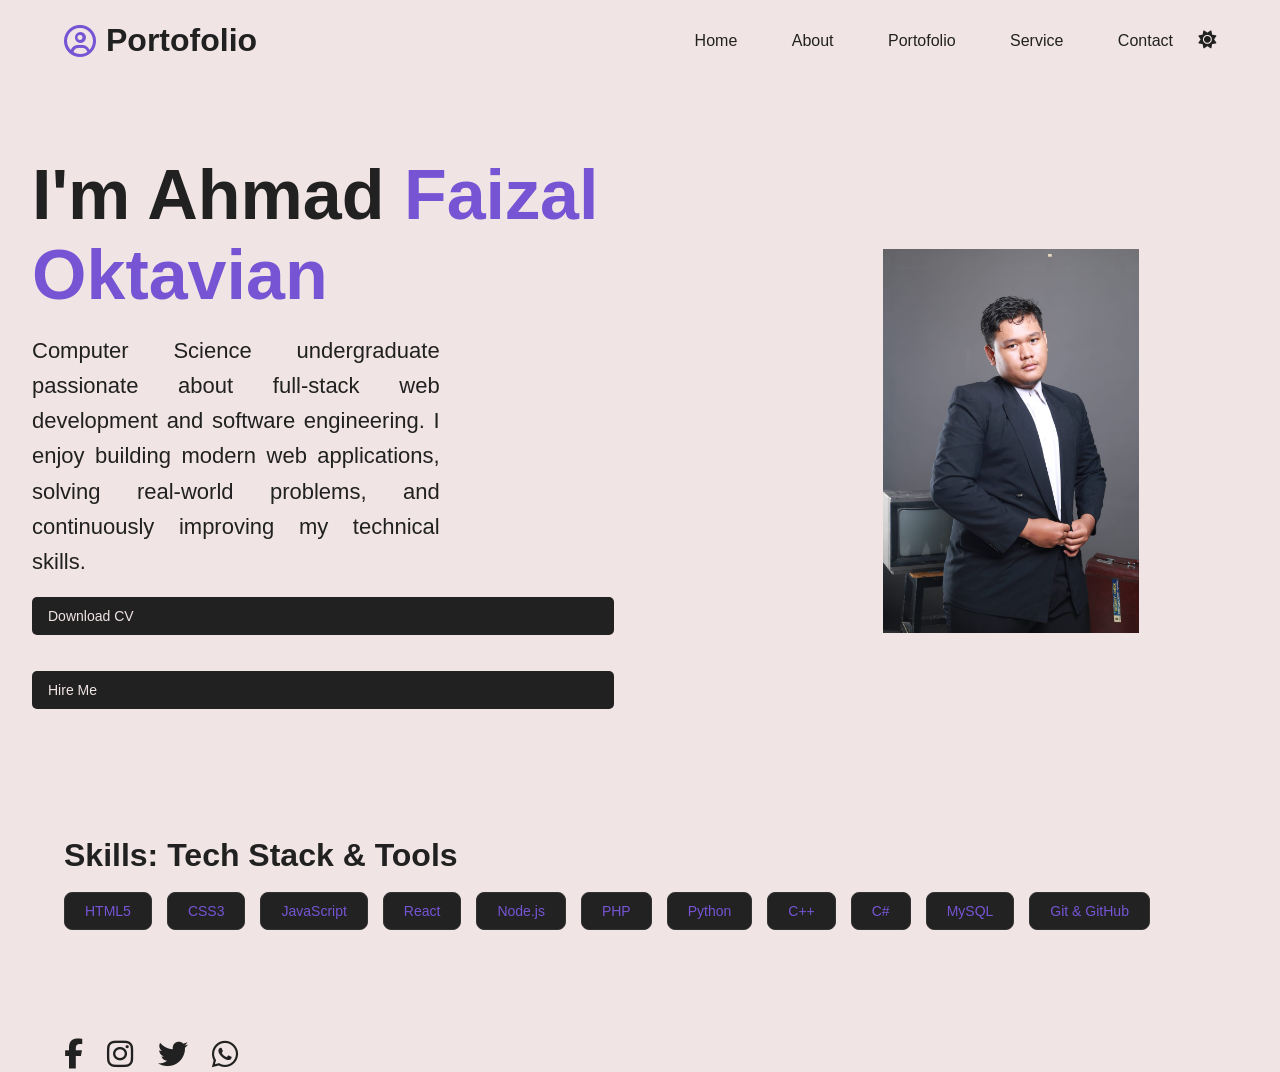
==== home.html @ d7318523 "update 24/8/26" ====
<!DOCTYPE html>
<html lang="en">
<head>
    <meta charset="UTF-8">
    <meta name="viewport" content="width=device-width, initial-scale=1.0">
    <link rel="stylesheet" type="text/css" href="style.css">
    <link rel="stylesheet" href="https://cdnjs.cloudflare.com/ajax/libs/font-awesome/6.4.0/css/all.min.css" integrity="sha512-iecdLmaskl7CVkqkXNQ/ZH/XLlvWZOJyj7Yy7tcenmpD1ypASozpmT/E0iPtmFIB46ZmdtAc9eNBvH0H/ZpiBw==" crossorigin="anonymous" referrerpolicy="no-referrer" />
    <title>Introduce | Ahmad Faizal Oktavian</title>
</head>
<body>
    <div class="home">
        <nav>
            <h2 class="logo"><i class="fa-regular fa-circle-user"></i>Portofolio</h2>
            <ul>
                <li><a href="home.html">Home</a></li>
                <li><a href="about.html">About</a></li>
                <li><a href="portofolio.html">Portofolio</a></li>
                <li><a href="service.html">Service</a></li>
                <li><a href="contact.html">Contact</a></li>
            </ul>
            <button><i class="fa-solid fa-sun" id="icon"></i></button>
        </nav>
    </div>
    <div class="content">
        <h1>I'm Ahmad<span> Faizal Oktavian</span></h1>
        <p>Computer Science undergraduate passionate about full-stack web development and software engineering. I enjoy building modern web applications, solving real-world problems, and continuously improving my technical skills.</p>
        <a href="#">Download CV</a>
        <a href="#">Hire Me</a>
    </div>
    <div class="img-gw">
        <img src="gwjg.jpeg" alt="foto_ahmadfaizaloktavian">
    </div>

    <section class="skills" id="skills">
        <h2 class="moreskills" >Skills: Tech Stack & Tools</h2>
        <div class="skillslist">
            <span>HTML5</span>
            <span>CSS3</span>
            <span>JavaScript</span>
                
                <!-- Frameworks & Runtimes -->
            <span>React</span>
            <span>Node.js</span>
                
                <!-- Backend & Languages -->
            <span>PHP</span>
            <span>Python</span>
            <span>C++</span>
            <span>C#</span>
                
                <!-- Database & Tools -->
            <span>MySQL</span>
            <span>Git & GitHub</span>
        </div>
    </section>
    <div class="sosial">
        <a href="#"><i class=" fab fa-facebook-f"></i></a>
        <a href="#"><i class=" fab fa-instagram"></i></a>
        <a href="#"><i class=" fab fa-twitter"></i></a>
        <a href="#"><i class=" fab fa-whatsapp"></i></a>

    </div>
</body>
    <script src="script.js"></script>
</html>
---- style.css ----
*{
    margin: 0;
    padding: 0;
    font-family: sans-serif;
    text-decoration: none;
    list-style: none;
}
:root{
    --primary-color: #f1e4e4;
    --secondary-color: #212121;
}
body{
    background:var(--primary-color);
    overflow-x: hidden;
    display: grid;
    grid-template-columns: 1fr 1fr;
    grid-auto-rows: auto;
    gap: 0;
}
.dark{
     --primary-color: #131b1b;
    --secondary-color: #f1e4e4;
}
.home{
    width: 100%;
    background:var(--primary-color);
    position: relative;
    grid-column: 1 / -1;
    min-height: auto;
    display: flex;
    flex-direction: column;
}

.hero-section{
    display: flex;
    align-items: center;
    justify-content: space-between;
    min-height: 80vh;
    width: 100%;
    background: var(--primary-color);
}

/* Make .content and .img-gw work like flex items */
.content {
    margin-left: clamp(2%, 5%, 8%);
    margin-top: 0;
    display: flex;
    flex-direction: column;
    justify-content: center;
    position: relative;
    z-index: 1;
    grid-column: 1;
    grid-row: 2;
    min-height: 80vh;
    padding-right: 2vw;
}

.img-gw {
    width: 100%;
    height: auto;
    position: relative;
    display: flex;
    align-items: center;
    justify-content: center;
    padding: 10px 8%; 

}
.img-gw img{
    width: 40%;
}
nav{
    height: 5vh;
    width: 90%;
    margin: auto;
    padding: 2vh 0;
    display: flex;
    align-items:center;
    justify-content: space-between;
}
.logo{
    width: auto;
    font-size: clamp(24px, 5vw, 32px);
    color: var(--secondary-color);
    display: flex;
    align-items: center;
    justify-content: space-between;
    cursor: pointer;
}
.logo i{
    margin-right:10px;
    color:rgb(118, 84, 212);
}
nav ul{
    flex:1;
    text-align: right;
}
nav ul li{
    display: inline-block;
    margin: 10px clamp(10px, 3vw, 25px);
}
nav ul li a{
    color: var(--secondary-color);
    transition: .5s;
}
nav ul li a:hover{
    color:rgb(118, 84, 212);
}
nav button{
    border: none;
    outline: none;
    background:transparent;
    font-size: 18px;
    color:var(--secondary-color);
}
.content h1{
    font-size: clamp(32px, 8vw, 70px);
    margin-bottom: 2vh;
    color: var(--secondary-color);
}
span{
    color: rgb(118, 84, 212);
}
.content p{
    line-height: 1.6;
    font-size: clamp(14px, 2.5vw, 22px);
    color: var(--secondary-color);
    text-align: justify;
    width: clamp(60%, 70%, 100%);
}
.content a{
    background: var(--secondary-color);
    padding: clamp(8px, 1vw, 10px) clamp(10px, 1.5vw, 15px);
    color: var(--primary-color);
    margin: 2vh 0;
    border: 1px solid transparent;
    display: inline-block;
    border-radius: 5px;
    font-size: clamp(12px, 1.5vw, 14px);
}
.content a:hover{
    color: rgb(118, 84, 212);
    border: #edf2fc;
}
.sosial{
    margin-left: clamp(2%, 5%, 8%);
    margin-top: 8vh;
    grid-column: 1 / -1;
}
.sosial a{
    font-size: clamp(20px, 4vw, 30px);
    color: var(--secondary-color);
    margin-right: clamp(10px, 2vw, 20px);
    transition: .5s;
}
.sosial a:hover{
    color: rgb(118, 84, 212);
}
.skills{
    padding: 4vh clamp(2%, 5%, 8%);
    grid-column: 1 / -1;
}
.moreskills{
    font-size: clamp(1.5rem, 4vw, 2rem);
    margin-bottom: 2vh;
    color: var(--secondary-color);
}

.skillslist{
    display: flex; 
    gap: clamp(10px, 1.5vw, 15px);
    flex-wrap: wrap;
    max-width: 100%;
}

.skillslist span{
    background: #222; 
    padding: clamp(8px, 1vw, 10px) clamp(15px, 2vw, 20px);
    border-radius: 8px; 
    border: 1px solid #333;
    font-size: clamp(12px, 1.5vw, 14px);
}
.tittle{
    font-size: clamp(28px, 6vw, 50px);
    margin: 4vh clamp(2%, 5%, 8%);
    color: var(--secondary-color);
}
.listporto{
    display: flex;
    align-items: center;
    justify-content: space-between;
    margin: 3vh clamp(2%, 5%, 8%);
    padding: 3vh clamp(2%, 5%, 8%);
    border: 1px solid var(--secondary-color);
    border-radius: 20px;
    background-color: rgb(118, 84, 212);
    gap: 2vw;
}
.img-salcorner img{
    height: 20%;
    width: 80%;
}
.deskripsi{
    color: white;
    display: flex;
    justify-content: center;
    flex-direction: column;
    gap: 20px;
}
.project-tags{
    display: flex; 
    gap: clamp(10px, 1.5vw, 15px);
    flex-wrap: wrap;
    max-width: 100%;
}
.project-tags span{
    background: #222; 
    padding: clamp(8px, 1vw, 10px) clamp(15px, 2vw, 20px);
    border-radius: 8px; 
    border: 1px solid #333;
    color: #ffffff;
    font-size: clamp(12px, 1.5vw, 14px);
}
.project-links{
    margin-top: 1.5vh;
}
.project-links a{
    background-color: var(--secondary-color);
    color: var(--primary-color);
    border: 1px solid var(--secondary-color);
    padding: clamp(8px, 1vw, 10px) clamp(15px, 2vw, 20px);
    border-radius: 8px; 
    border: 1px solid #333;
    font-size: clamp(12px, 1.5vw, 14px);
    transition: .5s;
}
.project-links a:hover{
    background: rgb(216, 96, 247);
    color: white
}

/* ===== RESPONSIVE MOBILE ===== */
@media (max-width: 768px) {
    body {
        grid-template-columns: 1fr;
    }
    
    .content {
        grid-column: 1;
        grid-row: 2;
        min-height: 60vh;
        margin-top: 10vh;
    }
    
    .img-gw {
        grid-column: 1;
        grid-row: 3;
        min-height: auto;
    }
    
    nav {
        width: 90%;
        flex-wrap: wrap;
        height: auto;
    }
    
    nav ul {
        flex: none;
        width: 100%;
        text-align: left;
        margin-top: 15px;
    }
    
    nav ul li {
        display: block;
        margin: 8px 0;
    }
    
    .content {
        margin-left: 5%;
        margin-top: 20%;
    }
    
    .content h1 {
        font-size: 45px;
        margin-bottom: 15px;
    }
    
    .content p {
        font-size: 16px;
        width: 90%;
        line-height: 20px;
    }
    
    .img-gw {
        position: static;
        width: 100%;
        height: auto;
        margin-top: 30px;
        text-align: center;
    }
    
    .img-gw img {
        position: relative;
        width: 100%;
        height: auto;
        left: 0;
        bottom: 0;
    }
    
    .sosial {
        margin-left: 5%;
        margin-top: 20px;
    }
    
    .sosial a {
        font-size: 24px;
        margin-right: 15px;
    }
    
    .skills {
        padding: 30px 5%;
    }
    
    .moreskills {
        font-size: 1.5rem;
    }
    
    .skillslist {
        max-width: 100%;
    }
    
    .tittle {
        font-size: 35px;
        margin: 30px 5%;
    }
    
    .listporto {
        flex-direction: column;
        margin: 20px 5%;
        padding: 20px 5%;
    }
    
    .img-salcorner {
        width: 100%;
        margin-bottom: 20px;
    }
    
    .img-salcorner img {
        width: 100%;
        height: auto;
    }
    
    .deskripsi {
        width: 100%;
    }
}

/* ===== RESPONSIVE EXTRA SMALL ===== */
@media (max-width: 480px) {
    body {
        grid-template-columns: 1fr;
    }
    
    .content {
        grid-column: 1;
        grid-row: 2;
        min-height: 50vh;
    }
    
    .img-gw {
        grid-column: 1;
        grid-row: 3;
        min-height: auto;
    }
    
    nav {
        width: 95%;
        padding: 10px 0;
    }
    
    .logo {
        width: 80px;
        font-size: 24px;
    }
    
    .logo i {
        margin-right: 5px;
    }
    
    nav button {
        font-size: 16px;
    }
    
    .content {
        margin-left: 5%;
        margin-top: 30%;
    }
    
    .content h1 {
        font-size: 32px;
        margin-bottom: 10px;
    }
    
    .content p {
        font-size: 14px;
        width: 100%;
        line-height: 18px;
    }
    
    .content a {
        padding: 8px 15px;
        font-size: 14px;
    }
    
    .sosial {
        margin-left: 5%;
    }
    
    .sosial a {
        font-size: 20px;
        margin-right: 12px;
    }
    
    .skills {
        padding: 20px 5%;
    }
    
    .moreskills {
        font-size: 1.2rem;
    }
    
    .skillslist {
        gap: 10px;
    }
    
    .skillslist span {
        padding: 8px 15px;
        font-size: 12px;
    }
    
    .tittle {
        font-size: 28px;
        margin: 20px 5%;
    }
    
    .listporto {
        margin: 15px 5%;
        padding: 15px 5%;
    }
    
    .project-tags span {
        padding: 8px 12px;
        font-size: 12px;
    }
    
    .project-links a {
        padding: 8px 12px;
        font-size: 12px;
    }
}
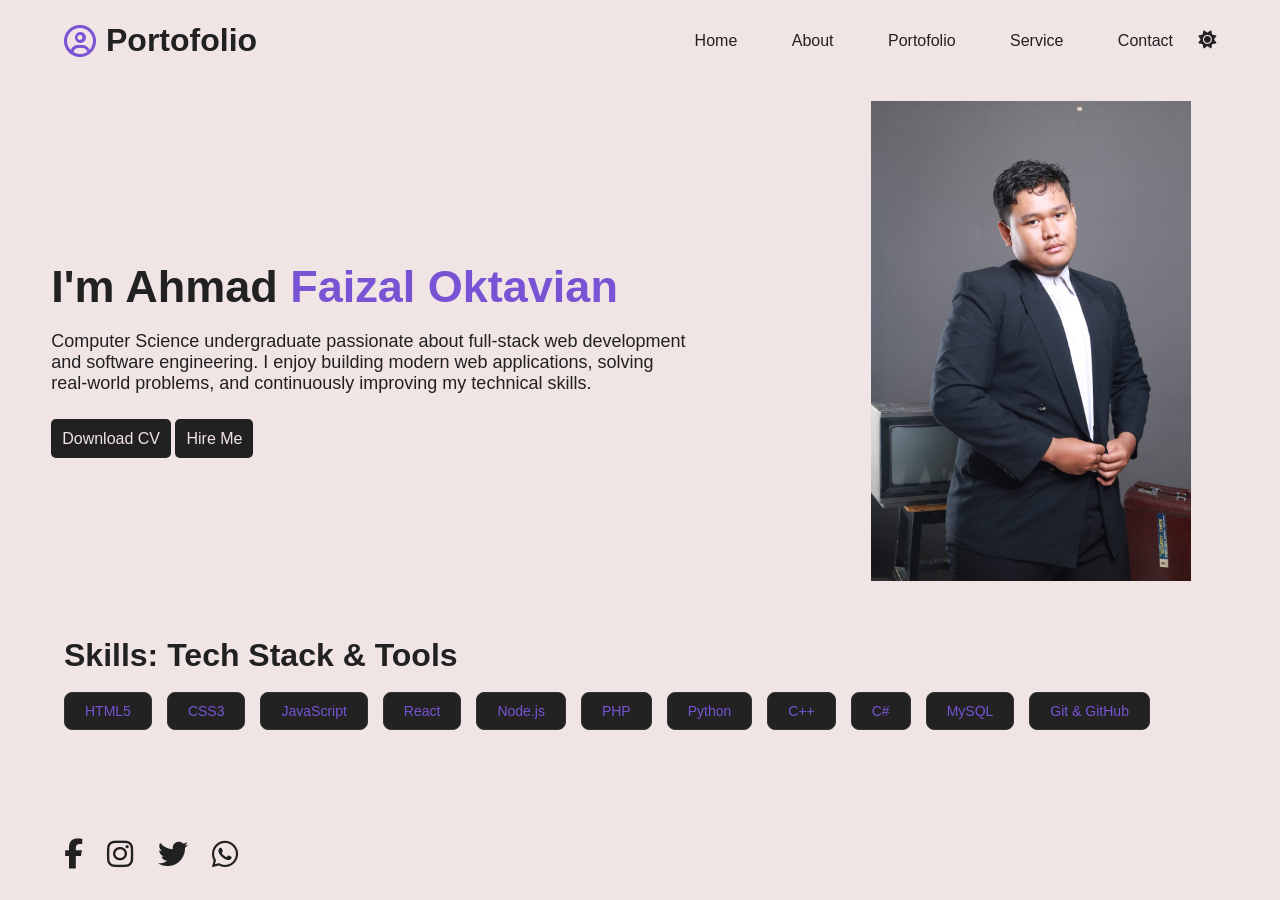
==== commit 1667558c: "update lagi 24/8/26 21.20" ====
--- a/home.html
+++ b/home.html
@@ -21,16 +21,16 @@
             <button><i class="fa-solid fa-sun" id="icon"></i></button>
         </nav>
     </div>
-    <div class="content">
-        <h1>I'm Ahmad<span> Faizal Oktavian</span></h1>
-        <p>Computer Science undergraduate passionate about full-stack web development and software engineering. I enjoy building modern web applications, solving real-world problems, and continuously improving my technical skills.</p>
-        <a href="#">Download CV</a>
-        <a href="#">Hire Me</a>
+        <div class="content">
+            <h1>I'm Ahmad<span> Faizal Oktavian</span></h1>
+            <p>Computer Science undergraduate passionate about full-stack web development and software engineering. I enjoy building modern web applications, solving real-world problems, and continuously improving my technical skills.</p>
+            <a href="#">Download CV</a>
+            <a href="#">Hire Me</a>
+        </div>
+        <div class="img-gw">
+            <img src="gwjg.jpeg" alt="foto_ahmadfaizaloktavian">
+        </div>
     </div>
-    <div class="img-gw">
-        <img src="gwjg.jpeg" alt="foto_ahmadfaizaloktavian">
-    </div>
-
     <section class="skills" id="skills">
         <h2 class="moreskills" >Skills: Tech Stack & Tools</h2>
         <div class="skillslist">
--- a/style.css
+++ b/style.css
@@ -41,33 +41,7 @@
 }
 
 /* Make .content and .img-gw work like flex items */
-.content {
-    margin-left: clamp(2%, 5%, 8%);
-    margin-top: 0;
-    display: flex;
-    flex-direction: column;
-    justify-content: center;
-    position: relative;
-    z-index: 1;
-    grid-column: 1;
-    grid-row: 2;
-    min-height: 80vh;
-    padding-right: 2vw;
-}
-
-.img-gw {
-    width: 100%;
-    height: auto;
-    position: relative;
-    display: flex;
-    align-items: center;
-    justify-content: center;
-    padding: 10px 8%; 
-
-}
-.img-gw img{
-    width: 40%;
-}
+
 nav{
     height: 5vh;
     width: 90%;
@@ -112,34 +86,58 @@
     font-size: 18px;
     color:var(--secondary-color);
 }
+.img-gw {
+    width: 50%;
+    display: flex;
+    justify-content: center;
+    align-items: flex-end;
+    padding: 10px 8%; 
+    margin: 10px 8%;
+    margin-left: 20vh;
+}
+.img-gw img{
+    width: 100%;
+    max-width: 100vh;
+    height: auto;
+}
+.content {
+    align-items: center;
+    justify-content: center;
+    margin: 10px 8%;
+    width: 100%;
+    margin-top: 20vh;
+    padding-right: 10px ;
+}
 .content h1{
-    font-size: clamp(32px, 8vw, 70px);
+    font-size: 5vh;
     margin-bottom: 2vh;
     color: var(--secondary-color);
 }
-span{
+.content span{
     color: rgb(118, 84, 212);
 }
 .content p{
-    line-height: 1.6;
-    font-size: clamp(14px, 2.5vw, 22px);
-    color: var(--secondary-color);
-    text-align: justify;
-    width: clamp(60%, 70%, 100%);
+    color: var(--secondary-color);
+    font-size: 2vh;
+    margin-bottom: 4vh;
 }
 .content a{
     background: var(--secondary-color);
-    padding: clamp(8px, 1vw, 10px) clamp(10px, 1.5vw, 15px);
+    padding: 10px;
     color: var(--primary-color);
     margin: 2vh 0;
     border: 1px solid transparent;
-    display: inline-block;
     border-radius: 5px;
-    font-size: clamp(12px, 1.5vw, 14px);
 }
 .content a:hover{
     color: rgb(118, 84, 212);
-    border: #edf2fc;
+    border: 1px #1858d6;
+    background:#333333;
+    padding: 10px;
+}
+.skillslist span{
+    color: rgb(118, 84, 212);
+
 }
 .sosial{
     margin-left: clamp(2%, 5%, 8%);
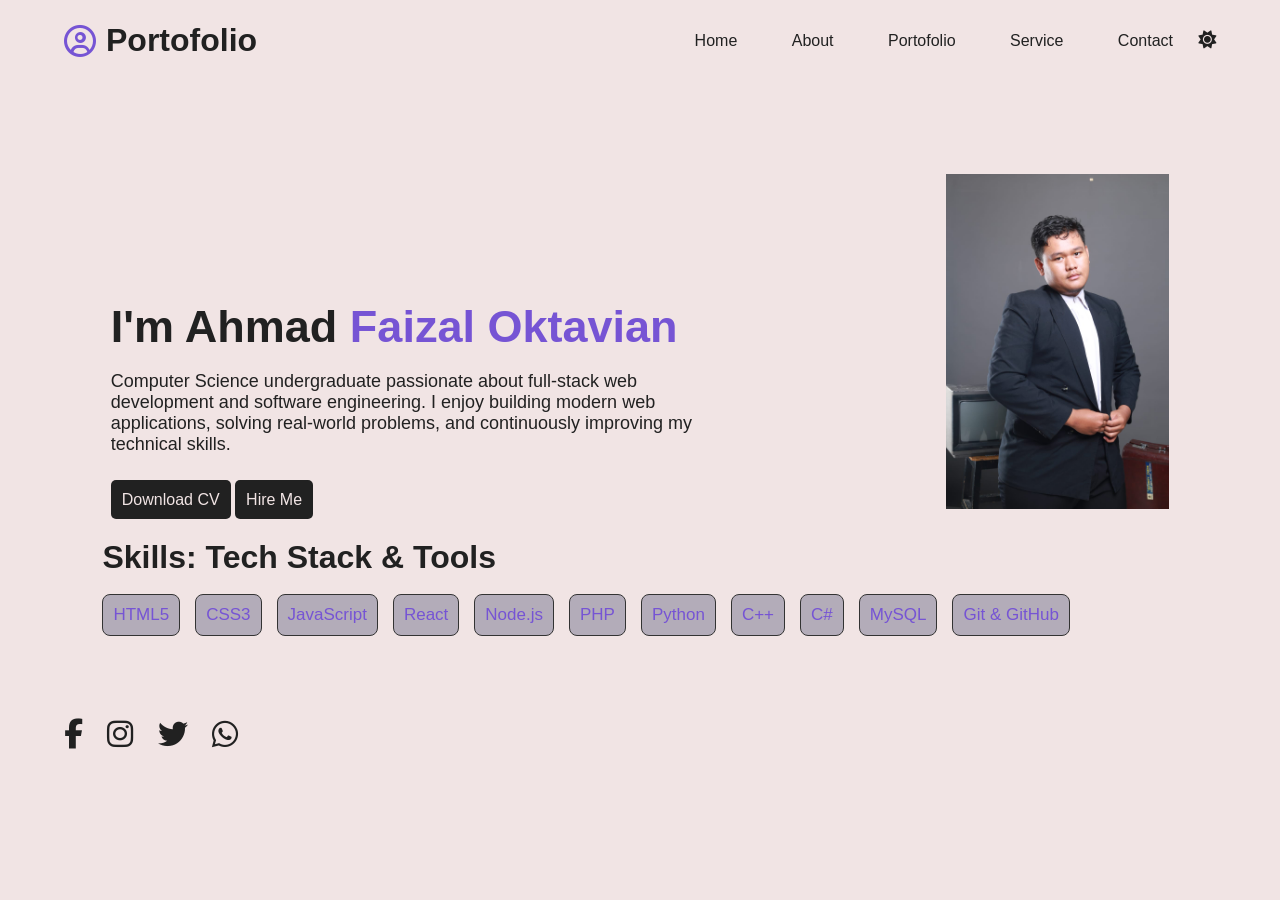
==== commit dd463fc1: "updadte lagi cuy 25/8/26 02.14" ====
--- a/home.html
+++ b/home.html
@@ -21,6 +21,7 @@
             <button><i class="fa-solid fa-sun" id="icon"></i></button>
         </nav>
     </div>
+    <div class="wrapper">
         <div class="content">
             <h1>I'm Ahmad<span> Faizal Oktavian</span></h1>
             <p>Computer Science undergraduate passionate about full-stack web development and software engineering. I enjoy building modern web applications, solving real-world problems, and continuously improving my technical skills.</p>
@@ -31,7 +32,7 @@
             <img src="gwjg.jpeg" alt="foto_ahmadfaizaloktavian">
         </div>
     </div>
-    <section class="skills" id="skills">
+    <div class="skills" id="skills">
         <h2 class="moreskills" >Skills: Tech Stack & Tools</h2>
         <div class="skillslist">
             <span>HTML5</span>
@@ -52,7 +53,7 @@
             <span>MySQL</span>
             <span>Git & GitHub</span>
         </div>
-    </section>
+    </div>
     <div class="sosial">
         <a href="#"><i class=" fab fa-facebook-f"></i></a>
         <a href="#"><i class=" fab fa-instagram"></i></a>
--- a/style.css
+++ b/style.css
@@ -12,9 +12,7 @@
 body{
     background:var(--primary-color);
     overflow-x: hidden;
-    display: grid;
-    grid-template-columns: 1fr 1fr;
-    grid-auto-rows: auto;
+    
     gap: 0;
 }
 .dark{
@@ -86,14 +84,16 @@
     font-size: 18px;
     color:var(--secondary-color);
 }
+.wrapper{
+    display: flex;
+    padding: 10px ;
+}
 .img-gw {
     width: 50%;
     display: flex;
     justify-content: center;
     align-items: flex-end;
     padding: 10px 8%; 
-    margin: 10px 8%;
-    margin-left: 20vh;
 }
 .img-gw img{
     width: 100%;
@@ -101,12 +101,10 @@
     height: auto;
 }
 .content {
+    justify-self: center;
     align-items: center;
-    justify-content: center;
-    margin: 10px 8%;
-    width: 100%;
-    margin-top: 20vh;
-    padding-right: 10px ;
+    padding: 10px 8%;
+    margin-top: 200px;
 }
 .content h1{
     font-size: 5vh;
@@ -154,7 +152,7 @@
     color: rgb(118, 84, 212);
 }
 .skills{
-    padding: 4vh clamp(2%, 5%, 8%);
+    padding: 10px 8%;
     grid-column: 1 / -1;
 }
 .moreskills{
@@ -171,12 +169,18 @@
 }
 
 .skillslist span{
-    background: #222; 
-    padding: clamp(8px, 1vw, 10px) clamp(15px, 2vw, 20px);
+    background: hsl(272, 8%, 70%); 
+    padding: 10px;
     border-radius: 8px; 
     border: 1px solid #333;
-    font-size: clamp(12px, 1.5vw, 14px);
-}
+    font-size: 17px;
+    transition: 0.1s;
+}
+.skillslist span:hover{
+    background-color: var(--secondary-color);
+    color: black;
+}
+/* Portofolio.html*/
 .tittle{
     font-size: clamp(28px, 6vw, 50px);
     margin: 4vh clamp(2%, 5%, 8%);
@@ -185,9 +189,9 @@
 .listporto{
     display: flex;
     align-items: center;
-    justify-content: space-between;
     margin: 3vh clamp(2%, 5%, 8%);
-    padding: 3vh clamp(2%, 5%, 8%);
+    padding: 10px 8%;
+    padding-top: 2vh ;
     border: 1px solid var(--secondary-color);
     border-radius: 20px;
     background-color: rgb(118, 84, 212);
@@ -219,7 +223,8 @@
     font-size: clamp(12px, 1.5vw, 14px);
 }
 .project-links{
-    margin-top: 1.5vh;
+    margin-top: 1vh;
+    margin-bottom: 1.5vh;
 }
 .project-links a{
     background-color: var(--secondary-color);
@@ -236,8 +241,9 @@
     color: white
 }
 
+
 /* ===== RESPONSIVE MOBILE ===== */
-@media (max-width: 768px) {
+@media (max-width: 816px) {
     body {
         grid-template-columns: 1fr;
     }
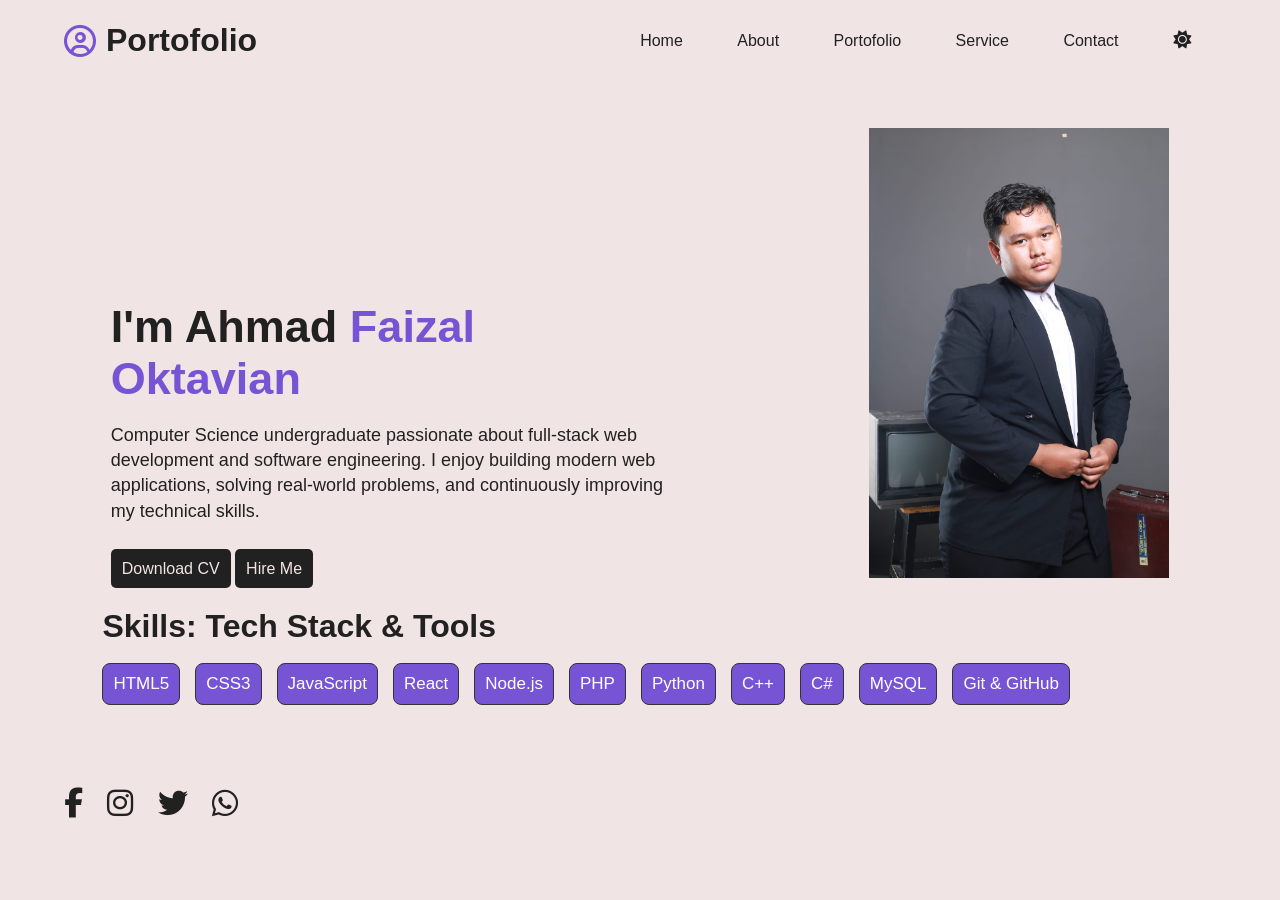
==== commit 6b8122ed: "update lageehh 25/8/26" ====
--- a/home.html
+++ b/home.html
@@ -9,16 +9,21 @@
 </head>
 <body>
     <div class="home">
-        <nav>
+        <nav class="navbar">
             <h2 class="logo"><i class="fa-regular fa-circle-user"></i>Portofolio</h2>
-            <ul>
+            <ul id="navMenu">
                 <li><a href="home.html">Home</a></li>
                 <li><a href="about.html">About</a></li>
                 <li><a href="portofolio.html">Portofolio</a></li>
                 <li><a href="service.html">Service</a></li>
                 <li><a href="contact.html">Contact</a></li>
+                <li><button>
+                <i class="fa-solid fa-sun" id="icon"></i>
+            </button></li>
             </ul>
-            <button><i class="fa-solid fa-sun" id="icon"></i></button>
+            <button class="menu-btn" id="menuBtn">
+                <i class="fa-solid fa-bars"></i>
+            </button>
         </nav>
     </div>
     <div class="wrapper">
--- a/style.css
+++ b/style.css
@@ -12,11 +12,13 @@
 body{
     background:var(--primary-color);
     overflow-x: hidden;
-    
     gap: 0;
+    margin: 0;
+    padding: 0;
+    min-height: 100vh;
 }
 .dark{
-     --primary-color: #131b1b;
+    --primary-color: #131b1b;
     --secondary-color: #f1e4e4;
 }
 .home{
@@ -86,6 +88,7 @@
 }
 .wrapper{
     display: flex;
+    flex-wrap: nowrap;
     padding: 10px ;
 }
 .img-gw {
@@ -94,11 +97,13 @@
     justify-content: center;
     align-items: flex-end;
     padding: 10px 8%; 
+    
 }
 .img-gw img{
     width: 100%;
     max-width: 100vh;
-    height: auto;
+    min-width: 300px;
+    
 }
 .content {
     justify-self: center;
@@ -118,6 +123,7 @@
     color: var(--secondary-color);
     font-size: 2vh;
     margin-bottom: 4vh;
+    line-height: 1.4;
 }
 .content a{
     background: var(--secondary-color);
@@ -169,21 +175,22 @@
 }
 
 .skillslist span{
-    background: hsl(272, 8%, 70%); 
+    background: rgb(118, 84, 212);; 
     padding: 10px;
+    color: white;
     border-radius: 8px; 
     border: 1px solid #333;
     font-size: 17px;
     transition: 0.1s;
 }
 .skillslist span:hover{
-    background-color: var(--secondary-color);
-    color: black;
+    color: rgb(118, 84, 212);
+    border: 1px #1858d6;
+    background:#333333;
 }
 /* Portofolio.html*/
 .tittle{
-    font-size: clamp(28px, 6vw, 50px);
-    margin: 4vh clamp(2%, 5%, 8%);
+    margin: 10px 8%;
     color: var(--secondary-color);
 }
 .listporto{
@@ -240,14 +247,60 @@
     background: rgb(216, 96, 247);
     color: white
 }
-
-
+.menu-btn{
+        display: none;
+    }
+/* About.html */
+.img-salcorner{
+    display: flex;
+    flex-direction: column;
+    justify-content: flex-start;
+}
+.img-salcorner img{
+    width: 50%;
+    min-width: 200px;
+    max-width: 600px;
+    height: auto;
+    padding-left: 20px;
+}
+.img-salcorner h1{
+    color: var(--secondary-color);
+    padding-top: 20px;
+    padding-bottom: 20px;;
+}
 /* ===== RESPONSIVE MOBILE ===== */
-@media (max-width: 816px) {
-    body {
-        grid-template-columns: 1fr;
-    }
-    
+@media (max-width: 882px) {
+
+    .menu-btn{
+        display: flex;
+        justify-content: flex-end;
+    }
+    .navbar ul{
+        position: fixed;
+        top: 0;
+        left: 0;
+        width: 280px;
+        height: 100vh;
+        margin: 0;
+        padding: 80px 30px;
+        background-color: var(--secondary-color);
+        transform: translateX(-100%);
+        transition: transform 0.3s ease;
+        flex-direction: column;
+    }
+    .navbar ul.active{
+        transform: translateX(0);
+    }
+    .navbar ul li {
+        display: block;
+        margin: 15px 0;
+    }
+
+    .navbar ul li a {
+        display: block;
+        color: rgb(150, 30, 219);
+        font-size: 20px;
+    }
     .content {
         grid-column: 1;
         grid-row: 2;
@@ -298,7 +351,7 @@
     .img-gw {
         position: static;
         width: 100%;
-        height: auto;
+        max-height: 400px;
         margin-top: 30px;
         text-align: center;
     }
@@ -306,7 +359,6 @@
     .img-gw img {
         position: relative;
         width: 100%;
-        height: auto;
         left: 0;
         bottom: 0;
     }
@@ -359,106 +411,3 @@
     }
 }
 
-/* ===== RESPONSIVE EXTRA SMALL ===== */
-@media (max-width: 480px) {
-    body {
-        grid-template-columns: 1fr;
-    }
-    
-    .content {
-        grid-column: 1;
-        grid-row: 2;
-        min-height: 50vh;
-    }
-    
-    .img-gw {
-        grid-column: 1;
-        grid-row: 3;
-        min-height: auto;
-    }
-    
-    nav {
-        width: 95%;
-        padding: 10px 0;
-    }
-    
-    .logo {
-        width: 80px;
-        font-size: 24px;
-    }
-    
-    .logo i {
-        margin-right: 5px;
-    }
-    
-    nav button {
-        font-size: 16px;
-    }
-    
-    .content {
-        margin-left: 5%;
-        margin-top: 30%;
-    }
-    
-    .content h1 {
-        font-size: 32px;
-        margin-bottom: 10px;
-    }
-    
-    .content p {
-        font-size: 14px;
-        width: 100%;
-        line-height: 18px;
-    }
-    
-    .content a {
-        padding: 8px 15px;
-        font-size: 14px;
-    }
-    
-    .sosial {
-        margin-left: 5%;
-    }
-    
-    .sosial a {
-        font-size: 20px;
-        margin-right: 12px;
-    }
-    
-    .skills {
-        padding: 20px 5%;
-    }
-    
-    .moreskills {
-        font-size: 1.2rem;
-    }
-    
-    .skillslist {
-        gap: 10px;
-    }
-    
-    .skillslist span {
-        padding: 8px 15px;
-        font-size: 12px;
-    }
-    
-    .tittle {
-        font-size: 28px;
-        margin: 20px 5%;
-    }
-    
-    .listporto {
-        margin: 15px 5%;
-        padding: 15px 5%;
-    }
-    
-    .project-tags span {
-        padding: 8px 12px;
-        font-size: 12px;
-    }
-    
-    .project-links a {
-        padding: 8px 12px;
-        font-size: 12px;
-    }
-}
